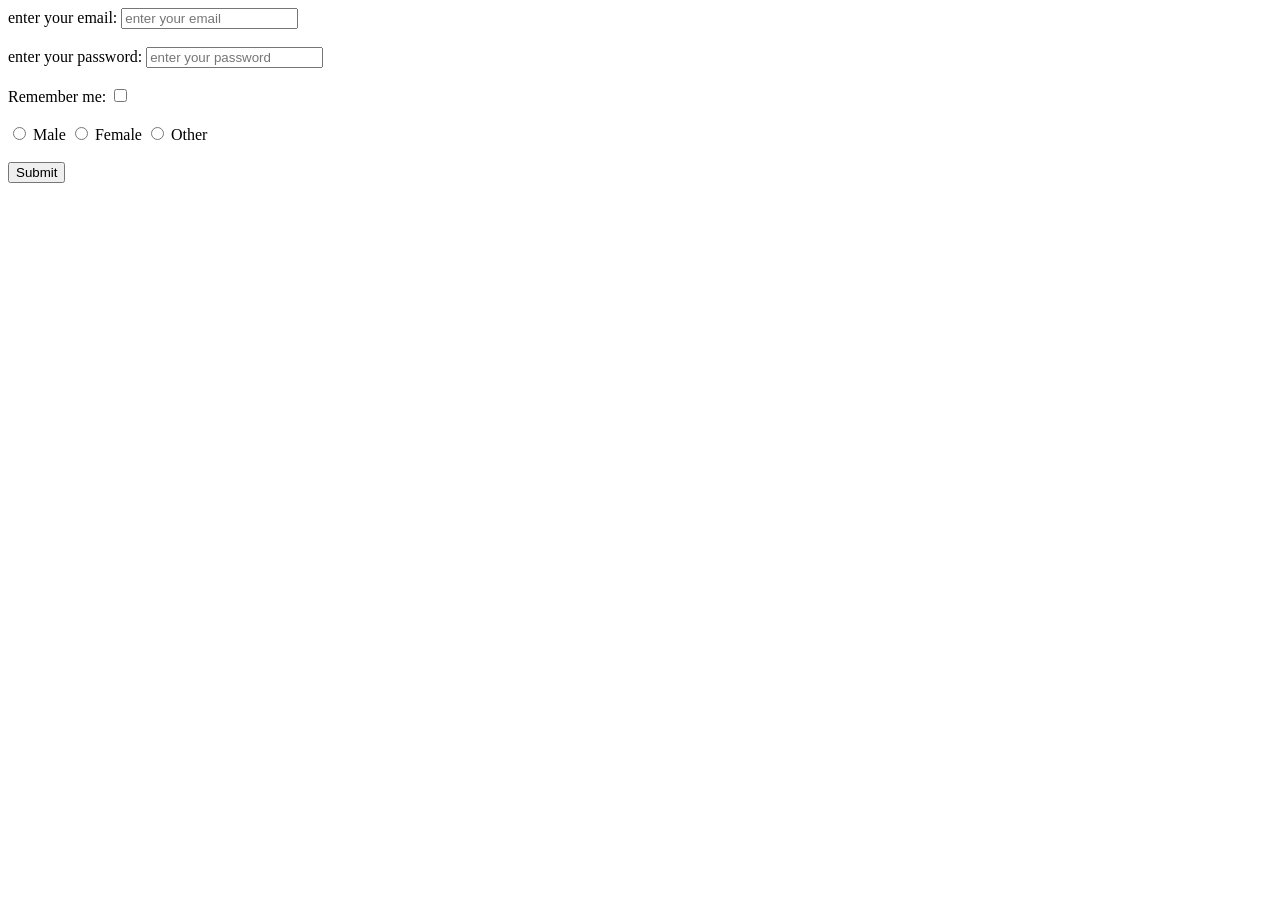
==== index.html @ 0cbbb02a "first commit" ====
<!DOCTYPE html>
<html lang="en">
<head>
    <meta charset="UTF-8">
    <meta name="viewport" content="width=device-width, initial-scale=1.0">
    <title>Document</title>
</head>
<body>
    <!-- <h1>Hello, World!</h1>
    <h2>Welcome to my website!</h2>
    <h3>About Me</h3>
    <h3>My Hobbies</h3>
    <h3>Reading Fiction:</h3>
    <h3>Favorite fictional novels ordered</h3>
    <ol>
        <li>Reverend Insanity</li>
        <li>Lord of the Mysteries</li>
        <li>Shadow Slave</li>
    </ol>
    <h3>Favorite fictional novels unordered</h3>
    <ul>
        <li>Reverend Insanity</li>
        <li>Lord of the Mysteries</li>
        <li>Shadow Slave</li>
    </ul> -->
    <form>
        <label for="email">enter your email:</label>
        <input type="email" id="email" name="email" required placeholder="enter your email">
        <br> <br>
        <label for="password">enter your password:</label>
        <input type="password" id="password" name="password" required placeholder="enter your password">
        <br> <br>
        <label for="remember">Remember me:</label>
        <input type="checkbox" id="remember" name="remember">
        <br> <br>
        <input type="radio" id="male" name="gender" value="male">
        <label for="male">Male</label>
        <input type="radio" id="female" name="gender" value="female">
        <label for="female">Female</label>
        <input type="radio" id="other" name="gender" value="other">
        <label for="other">Other</label>
        <br> <br>

        <button type="submit">Submit</button>
    </form>
</body>
</html>
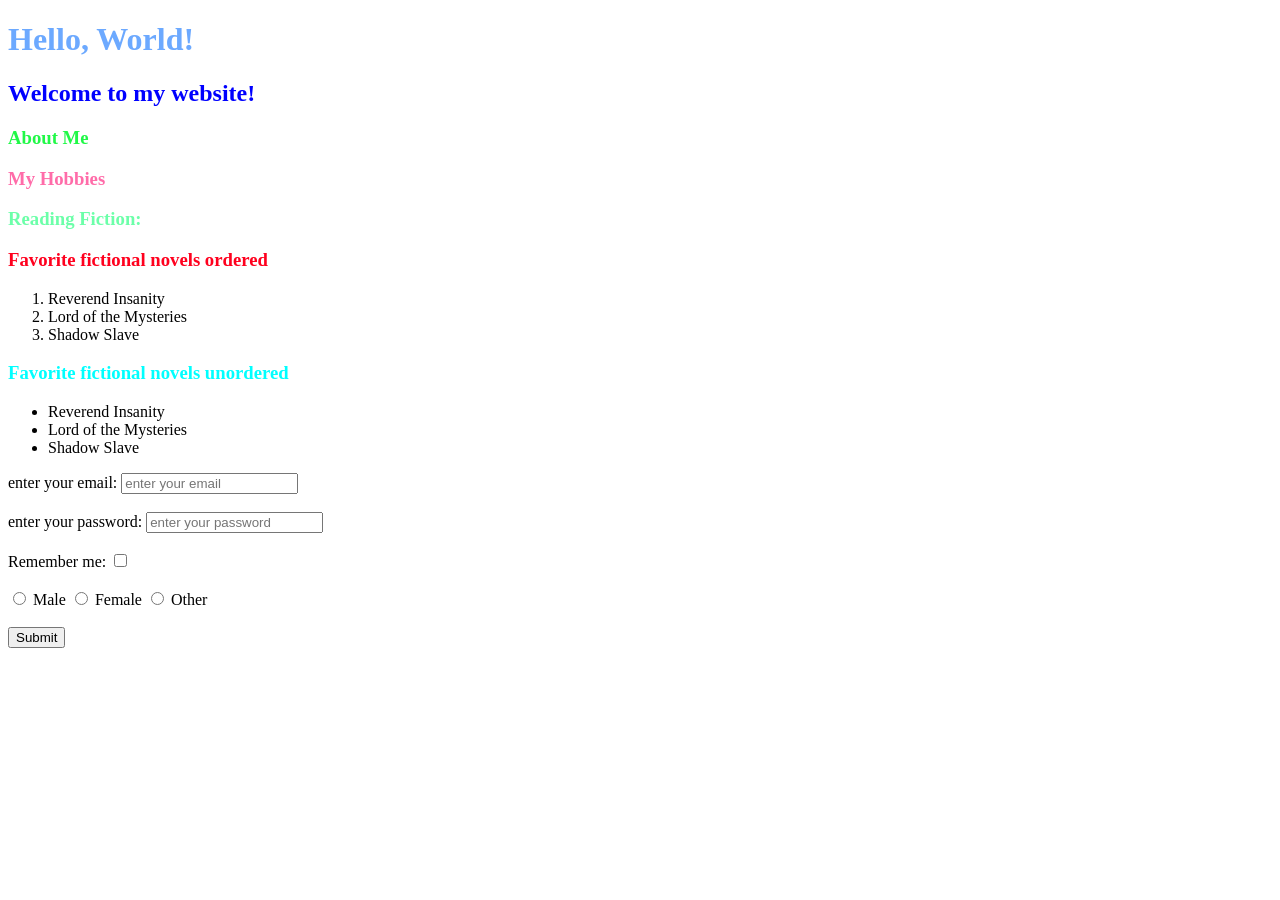
==== commit 600af22d: "secong commit" ====
--- a/index.html
+++ b/index.html
@@ -6,23 +6,23 @@
     <title>Document</title>
 </head>
 <body>
-    <!-- <h1>Hello, World!</h1>
-    <h2>Welcome to my website!</h2>
-    <h3>About Me</h3>
-    <h3>My Hobbies</h3>
-    <h3>Reading Fiction:</h3>
-    <h3>Favorite fictional novels ordered</h3>
+    <h1 style = "color: rgb(108, 169, 255);">Hello, World!</h1>
+    <h2 style = "color: blue;">Welcome to my website!</h2>
+    <h3 style = "color: rgb(32, 248, 71);">About Me</h3>
+    <h3 style = "color: rgb(255, 108, 169);">My Hobbies</h3>
+    <h3 style = "color: rgb(108, 255, 169);">Reading Fiction:</h3>
+    <h3 style = "color: rgb(255, 0, 30);">Favorite fictional novels ordered</h3>
     <ol>
-        <li>Reverend Insanity</li>
+        <li >Reverend Insanity</li>
         <li>Lord of the Mysteries</li>
         <li>Shadow Slave</li>
     </ol>
-    <h3>Favorite fictional novels unordered</h3>
+    <h3 style = "color: rgb(0, 255, 255);">Favorite fictional novels unordered</h3>
     <ul>
         <li>Reverend Insanity</li>
         <li>Lord of the Mysteries</li>
         <li>Shadow Slave</li>
-    </ul> -->
+    </ul>
     <form>
         <label for="email">enter your email:</label>
         <input type="email" id="email" name="email" required placeholder="enter your email">
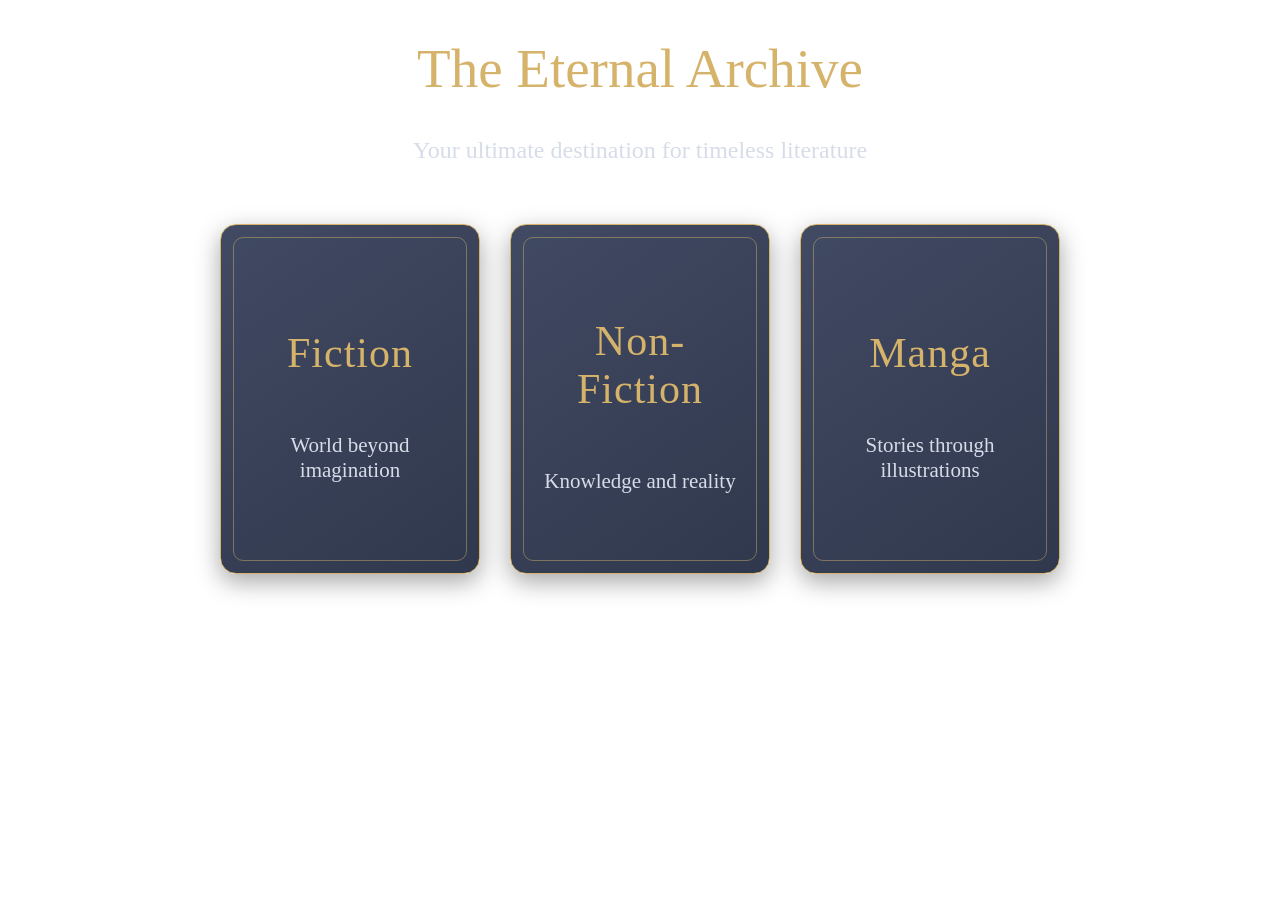
==== commit d2d37704: "css1" ====
--- a/index.html
+++ b/index.html
@@ -1,47 +1,81 @@
 <!DOCTYPE html>
 <html lang="en">
+
 <head>
     <meta charset="UTF-8">
     <meta name="viewport" content="width=device-width, initial-scale=1.0">
-    <title>Document</title>
+    <title>The Eternal Archive</title>
+    <link rel="stylesheet" href="style.css">
 </head>
+
+
 <body>
-    <h1 style = "color: rgb(108, 169, 255);">Hello, World!</h1>
-    <h2 style = "color: blue;">Welcome to my website!</h2>
-    <h3 style = "color: rgb(32, 248, 71);">About Me</h3>
-    <h3 style = "color: rgb(255, 108, 169);">My Hobbies</h3>
-    <h3 style = "color: rgb(108, 255, 169);">Reading Fiction:</h3>
-    <h3 style = "color: rgb(255, 0, 30);">Favorite fictional novels ordered</h3>
-    <ol>
-        <li >Reverend Insanity</li>
-        <li>Lord of the Mysteries</li>
-        <li>Shadow Slave</li>
-    </ol>
-    <h3 style = "color: rgb(0, 255, 255);">Favorite fictional novels unordered</h3>
-    <ul>
-        <li>Reverend Insanity</li>
-        <li>Lord of the Mysteries</li>
-        <li>Shadow Slave</li>
-    </ul>
-    <form>
-        <label for="email">enter your email:</label>
-        <input type="email" id="email" name="email" required placeholder="enter your email">
-        <br> <br>
-        <label for="password">enter your password:</label>
-        <input type="password" id="password" name="password" required placeholder="enter your password">
-        <br> <br>
-        <label for="remember">Remember me:</label>
-        <input type="checkbox" id="remember" name="remember">
-        <br> <br>
-        <input type="radio" id="male" name="gender" value="male">
-        <label for="male">Male</label>
-        <input type="radio" id="female" name="gender" value="female">
-        <label for="female">Female</label>
-        <input type="radio" id="other" name="gender" value="other">
-        <label for="other">Other</label>
-        <br> <br>
+    <main>
+        <h1 class="archive-title">The Eternal Archive</h1>
+        <p class="subtitle">Your ultimate destination for timeless literature</p>
 
-        <button type="submit">Submit</button>
-    </form>
+        <section class="categories">
+
+            <!-- fiction card -->
+            <div class="card">
+                <div class="inner-card">
+                    <div class="inner-front">
+                        <h2>Fiction</h2>
+                        <p>World beyond imagination</p>
+                    </div>
+
+                    <div class="inner-back">
+                        <h2>Fiction Nest</h2>
+                        <ul>
+                            <li>Reverend Insanity</li>
+                            <li>Lord of the Mysteries</li>
+                            <li>Shadow Slave</li>
+                        </ul>
+                    </div>
+                </div>
+            </div>
+
+            <!-- Non-Fiction card -->
+            <div class="card">
+                <div class="inner-card">
+                    <div class="inner-front">
+                        <h2>Non-Fiction</h2>
+                        <p>Knowledge and reality</p>
+                    </div>
+
+                    <div class="inner-back">
+                        <h2>Non-Fiction Nest</h2>
+                        <ul>
+                            <li>Sapiens</li>
+                            <li>Becoming</li>
+                            <li>Crooked House</li>
+                        </ul>
+                    </div>
+                </div>
+            </div>
+
+            <div class="card">
+                <div class="inner-card">
+                    <div class="inner-front">
+                        <h2>Manga</h2>
+                        <p>Stories through illustrations</p>
+                    </div>
+
+                    <div class="inner-back">
+                        <h2>Manga World</h2>
+                        <ul>
+                            <li>Berserk</li>
+                            <li>Vagabond</li>
+                            <li>20th Century Boys</li>
+                        </ul>
+
+                    </div>
+                </div>
+            </div>
+        </section>
+    </main>
+    <script src="script.js"></script>
 </body>
+
+
 </html>
--- a/style.css
+++ b/style.css
@@ -0,0 +1,121 @@
+.archive-title {
+    text-align: center;
+    color: #D6B36A;
+    font-size: 55px;
+    font-weight: normal;
+}
+
+.subtitle {
+    text-align: center;
+    color: #D6DCE8;
+    font-size: 24px;
+}
+
+.categories {
+    display: flex;
+    justify-content: center;
+    align-items: center;
+    gap: 30px;
+    margin-top: 60px;
+    flex-wrap: wrap;
+    isolation: isolate;
+    perspective: 1000px;
+}
+
+.card {
+    width: 260px;
+    height: 350px;
+    position: relative;
+    cursor: pointer;
+    flex-shrink: 0;
+    contain: layout;
+}
+
+
+
+.inner-card {
+    width: 100%;
+    height: 100%;
+    position: relative;
+    transition: transform 0.8s ease;
+    transform-style: preserve-3d;
+    -webkit-transform-style: preserve-3d;
+}
+
+.inner-front,
+.inner-back {
+    position: absolute;
+    inset: 0;
+    top: 0;
+    left: 0;
+    width: 100%;
+    height: 100%;
+    backface-visibility: hidden;
+    -webkit-backface-visibility: hidden;
+    border: 1px solid #D6B36A;
+    border-radius: 16px;
+    padding: 25px;
+    text-align: center;
+    background-color: #414A63;
+    transform-origin: center center;
+    box-sizing: border-box;
+    box-shadow: 0 8px 25px rgba(0, 0, 0, 0.35);
+    background: linear-gradient(145deg,
+            #414A63,
+            #30384D);
+}
+
+.inner-front::before,
+.inner-back::before {
+    content: "";
+    position: absolute;
+    inset: 12px;
+    border: 1px solid rgba(214, 179, 106, 0.45);
+    border-radius: 10px;
+    pointer-events: none;
+}
+
+.card:hover .inner-front,
+.card:hover .inner-back {
+    border-color: #F5D58A;
+    box-shadow: 0 12px 35px rgba(0, 0, 0, 0.5);
+    transition: box-shadow 0.3s, border-color 0.3s;
+}
+
+.inner-front {
+    display: flex;
+    flex-direction: column;
+    justify-content: center;
+    align-items: center;
+}
+
+.inner-front h2 {
+    color: #D6B36A;
+    font-size: 42px;
+    font-weight: normal;
+    letter-spacing: 1px;
+}
+
+.inner-front p {
+    color: #D6DCE8;
+    font-size: 21px;
+}
+
+.inner-back {
+    transform: rotateY(180deg);
+    overflow-y: auto;
+}
+
+.inner-back h2 {
+    color: #D6B36A;
+}
+
+.inner-back li {
+    color: #F5F3EE;
+    text-align: left;
+    margin-bottom: 15px;
+}
+
+.inner-card.flipped {
+    transform: rotateY(180deg) translateZ(0);
+}
